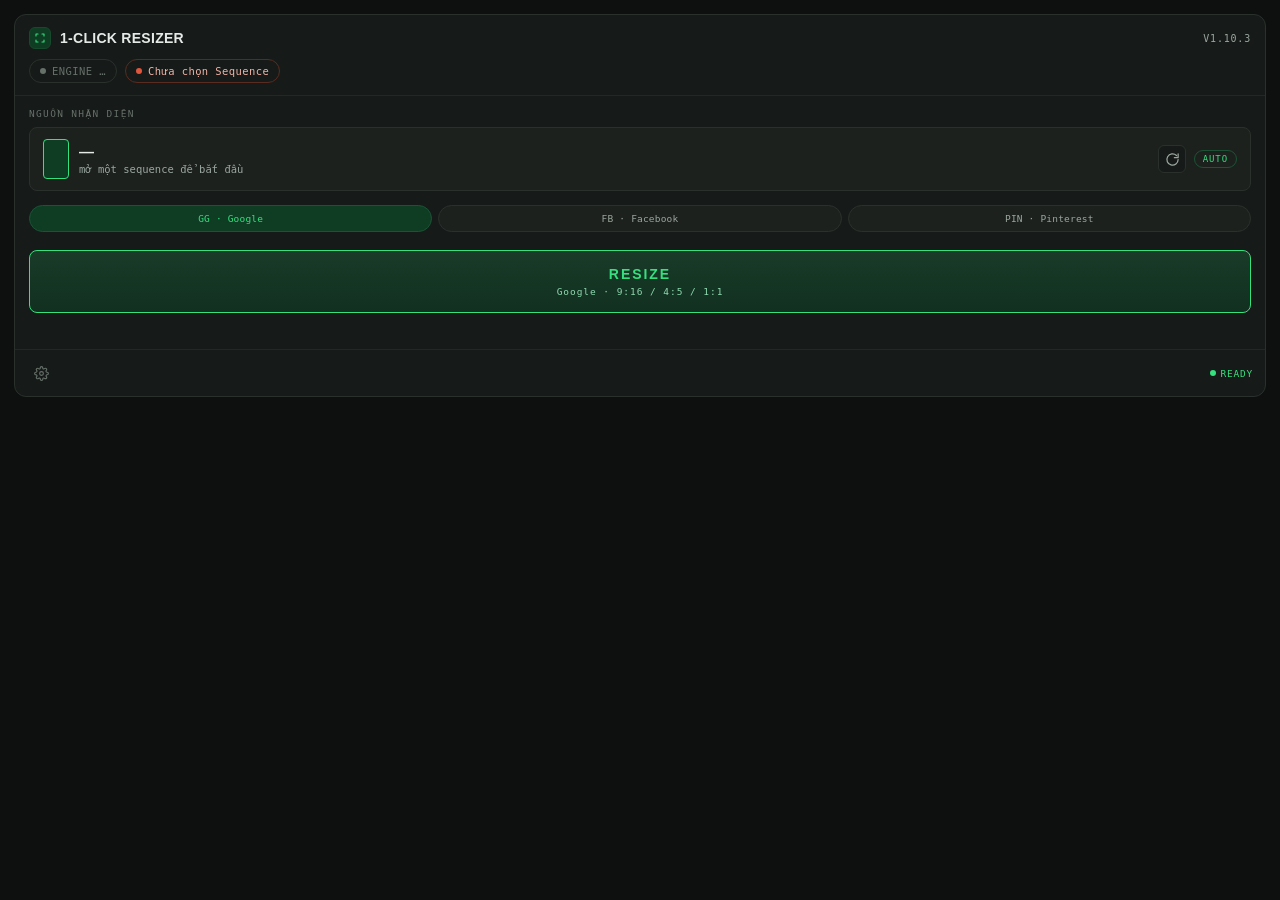
==== com.oneclickresize.panel/index.html @ 4597d434 "hiện tên Sequence đầy đủ ở tiêu đề khối nguồn (pill chỉ còn trạng thái, không cắt tên nữa); bỏ mã RS" ====
<!DOCTYPE html>
<html lang="vi">
<head>
  <meta charset="utf-8" />
  <title>1-Click Resizer</title>
  <link rel="stylesheet" href="css/style.css" />
</head>
<body>
  <div class="wrap">
    <div class="panel" role="region" aria-label="1-Click Resizer panel">

      <div id="update-bar" class="update-bar" style="display:none" role="status">
        <span class="ub-text"></span>
        <div class="ub-actions">
          <button type="button" id="ub-update" class="ub-btn">↑ Cập nhật</button>
          <button type="button" id="ub-dismiss" class="ub-x" aria-label="Đóng">✕</button>
        </div>
      </div>

      <div id="main-view">
        <div class="top">
          <div class="brand">
            <span class="spark" aria-hidden="true">
              <svg width="12" height="12" viewBox="0 0 24 24" fill="none" stroke="currentColor" stroke-width="2.2" stroke-linecap="round" stroke-linejoin="round"><path d="M4 8V4h4M20 8V4h-4M4 16v4h4M20 16v4h-4"/></svg>
            </span>
            1-CLICK RESIZER
          </div>
          <div class="ver"><b>V1.10.3</b></div>
        </div>

        <div class="pills">
          <span id="pill-engine" class="pill wait" title="Kết nối tới script engine của Premiere"><span class="dot"></span>ENGINE …</span>
          <span id="pill-seq" class="pill rec"><span class="dot"></span><span class="pill-label">Chưa chọn Sequence</span></span>
        </div>

        <div class="divider"></div>

        <div class="sect">
          <p class="label" id="src-name"
             data-tip="Sequence sẽ được resize. Chọn ở Project panel để đổi.">Nguồn nhận diện</p>
          <div class="source">
            <div class="rt">
              <span class="ratiobox" aria-hidden="true"></span>
              <div class="meta"><b>—</b><span>mở một sequence để bắt đầu</span></div>
            </div>
            <div class="srcright">
              <button id="refresh" class="iconbtn" type="button" title="Làm mới nhận diện" aria-label="Làm mới nhận diện">
                <svg width="15" height="15" viewBox="0 0 24 24" fill="none" stroke="currentColor" stroke-width="2" stroke-linecap="round" stroke-linejoin="round"><path d="M21 12a9 9 0 1 1-2.64-6.36"/><path d="M21 3v6h-6"/></svg>
              </button>
              <button type="button" id="auto-toggle" class="autobadge" title="Tự nhận diện realtime — bấm để bật/tắt">AUTO</button>
            </div>
          </div>
        </div>

        <div class="btnwrap">
          <div class="modeseg" role="tablist" aria-label="Chế độ resize">
            <button type="button" id="mode-gg" class="seg active"
                    data-tip="Google — tạo các ratio còn lại trong 9:16 / 4:5 / 1:1">GG · Google</button>
            <button type="button" id="mode-fb" class="seg"
                    data-tip="Facebook — chỉ xoay giữa 9:16 và 4:5">FB · Facebook</button>
            <button type="button" id="mode-pin" class="seg"
                    data-tip="Pinterest — tạo đúng 1 bản 2:3 (1080×1620)">PIN · Pinterest</button>
          </div>
          <div class="targets" id="targets"
               data-tip="Tick những size muốn tạo. Ratio trùng với sequence nguồn luôn được bỏ qua."></div>
          <button class="resize" id="go"
                  data-tip="Chọn sequence ở Project panel (chọn nhiều cũng được) rồi nhấn RESIZE để sinh các phiên bản.">RESIZE
            <span class="sub">Google · 9:16 / 4:5 / 1:1</span>
          </button>
        </div>

        <div class="outputs" id="outs"></div>
        <div id="status-msg" class="hint" role="status" aria-live="polite"></div>

        <div class="foot">
          <div class="tools">
            <span class="tbtn" id="gear" title="Cài đặt" aria-label="Cài đặt"><svg width="15" height="15" viewBox="0 0 24 24" fill="none" stroke="currentColor" stroke-width="1.8" stroke-linecap="round" stroke-linejoin="round"><circle cx="12" cy="12" r="3"/><path d="M19.4 15a1.65 1.65 0 0 0 .33 1.82l.06.06a2 2 0 1 1-2.83 2.83l-.06-.06a1.65 1.65 0 0 0-1.82-.33 1.65 1.65 0 0 0-1 1.51V21a2 2 0 0 1-4 0v-.09A1.65 1.65 0 0 0 9 19.4a1.65 1.65 0 0 0-1.82.33l-.06.06a2 2 0 1 1-2.83-2.83l.06-.06a1.65 1.65 0 0 0 .33-1.82 1.65 1.65 0 0 0-1.51-1H3a2 2 0 0 1 0-4h.09A1.65 1.65 0 0 0 4.6 9a1.65 1.65 0 0 0-.33-1.82l-.06-.06a2 2 0 1 1 2.83-2.83l.06.06a1.65 1.65 0 0 0 1.82.33H9a1.65 1.65 0 0 0 1-1.51V3a2 2 0 0 1 4 0v.09a1.65 1.65 0 0 0 1 1.51 1.65 1.65 0 0 0 1.82-.33l.06-.06a2 2 0 1 1 2.83 2.83l-.06.06a1.65 1.65 0 0 0-.33 1.82V9a1.65 1.65 0 0 0 1.51 1H21a2 2 0 0 1 0 4h-.09a1.65 1.65 0 0 0-1.51 1z"/></svg></span>
          </div>
          <span class="ai" id="foot-status"><span class="dot"></span>READY</span>
        </div>
      </div>

      <div id="settings" class="view-settings">
        <div class="settings-head">
          <button type="button" id="settings-back" class="iconbtn" title="Quay lại" aria-label="Quay lại">
            <svg width="15" height="15" viewBox="0 0 24 24" fill="none" stroke="currentColor" stroke-width="2" stroke-linecap="round" stroke-linejoin="round"><path d="M15 18l-6-6 6-6"/></svg>
          </button>
          <span class="label" style="margin:0">Cài đặt</span>
        </div>

        <div class="srow" data-tip="Track chứa video nền (mặc định V1). Panel không đụng tới scale của track này.">
          <label class="slabel" for="bgtrack">Track nền (V…)</label>
          <input type="number" id="bgtrack" min="1" max="20" step="1" value="1" aria-label="Background track number" />
        </div>

        <div class="srow" data-tip="Kéo đường xanh (hoặc gõ %) để đặt vị trí dọc cho text ở ratio đang chọn. Giữ nguyên vị trí ngang & scale. Logo (tên chứa &quot;logo&quot;/&quot;fav&quot;…) luôn được giữ nguyên — bạn tự canh tay.">
          <span class="slabel">Vị trí Text / Graphic / MOGRT</span>
          <div class="gz-tabs">
            <button type="button" class="gz-tab active" data-ratio="9-16">9:16</button>
            <button type="button" class="gz-tab" data-ratio="4-5">4:5</button>
            <button type="button" class="gz-tab" data-ratio="1-1">1:1</button>
            <button type="button" class="gz-tab" data-ratio="2-3">2:3</button>
          </div>
          <div class="gzedit">
            <div class="gzframe" id="gzframe" title="Kéo đường xanh để đặt vị trí dọc">
              <div class="gzsafe" id="gzsafe" aria-hidden="true"></div>
              <div class="gzline" id="gzline" aria-hidden="true"></div>
            </div>
            <div class="gzfields">
              <label>Vị trí dọc
                <input type="number" id="guideY" min="0" max="100" step="1" value="50" aria-label="Text guide vertical position percent" /> %
              </label>
            </div>
          </div>
        </div>

        <div class="srow" data-tip="Đổi tông màu nhấn của panel. Nền tối giữ nguyên để chữ luôn dễ đọc.">
          <span class="slabel">Màu giao diện</span>
          <div id="accent-picker"></div>
        </div>

        <p class="hint shint" id="prefs-note">Cài đặt tự lưu 1 lần — dùng cho MỌI project.</p>

        <button type="button" id="settings-done" class="sback">Xong</button>
      </div>

    </div>
  </div>
  <script src="js/CSInterface.js"></script>
  <script src="js/prefs.js"></script>
  <script src="js/theme.js"></script>
  <script src="js/main.js"></script>
  <script src="js/updater.js"></script>
</body>
</html>
---- com.oneclickresize.panel/css/style.css ----
:root{
  --bg:#0E100F; --panel:#161A18; --panel-2:#1C211E; --row:#1B201D;
  --row-hover:#222925; --line:#2A312C; --line-soft:#232823;
  --accent:#35E07E; --accent-dim:#2FB865; --accent-deep:#0F3D24;
  /* derived from --accent by js/theme.js; these defaults match the green above */
  --accent-line:#1d5236; --accent-edge:#17492c; --accent-soft:#a7e9c4; --accent-sub:#8fd9b0;
  --accent-btn-a:#193b28; --accent-btn-b:#123020; --accent-btn-ah:#1f4a32; --accent-btn-bh:#153826;
  --accent-row:#31463a; --accent-glow:rgba(53,224,126,.5); --accent-ghost:rgba(53,224,126,.25);
  --txt:#E6EAE7; --txt-dim:#9AA79F; --muted:#66716A; --danger:#E0563D; --amber:#E8B84B;
  --mono:ui-monospace,SFMono-Regular,"SF Mono",Menlo,Consolas,monospace;
  --sans:ui-sans-serif,-apple-system,"Segoe UI",Roboto,"Helvetica Neue",Arial,sans-serif;
  --r:8px;
}
*{box-sizing:border-box}
html,body{height:100%;margin:0}
.update-bar{display:flex;align-items:center;justify-content:space-between;gap:10px;background:var(--accent-deep);border:1px solid var(--accent-line);border-radius:8px;padding:8px 10px 8px 12px;margin:12px 14px 0}
.update-bar .ub-text{font-family:var(--mono);font-size:11px;color:var(--accent-soft);letter-spacing:.02em}
.update-bar .ub-actions{display:flex;gap:6px;flex:none}
.update-bar .ub-btn{background:var(--accent-btn-b);border:1px solid var(--accent);color:var(--accent);border-radius:6px;padding:6px 12px;font-size:12px;font-weight:500;cursor:pointer;white-space:nowrap}
.update-bar .ub-btn:hover{background:var(--accent-btn-ah)}
.update-bar .ub-btn:disabled{opacity:.6;cursor:default}
.update-bar .ub-x{background:transparent;border:1px solid var(--line);color:var(--txt-dim);border-radius:6px;padding:6px 9px;font-size:11px;cursor:pointer}
.update-bar .ub-x:hover{color:var(--txt);border-color:var(--line-soft)}
.wrap{background:var(--bg);min-height:100%;padding:14px;font-family:var(--sans);color:var(--txt);-webkit-font-smoothing:antialiased}
.panel{width:100%;background:var(--panel);border:1px solid var(--line);border-radius:12px;overflow:hidden}

/* header */
.top{display:flex;align-items:center;justify-content:space-between;padding:12px 14px 10px}
.brand{display:flex;align-items:center;gap:9px;font-weight:600;font-size:14px;letter-spacing:.02em}
.spark{width:22px;height:22px;border-radius:6px;background:var(--accent-deep);display:grid;place-items:center;color:var(--accent);border:1px solid var(--accent-edge)}
.ver{font-family:var(--mono);font-size:10px;color:var(--muted);letter-spacing:.08em;text-align:right;line-height:1.5}
.ver b{color:var(--txt-dim);font-weight:500}

/* pills */
.pills{display:flex;flex-wrap:wrap;gap:8px;padding:0 14px 12px}
.pill{display:flex;align-items:center;gap:6px;font-family:var(--mono);font-size:10.5px;letter-spacing:.04em;padding:5px 10px;border-radius:999px;border:1px solid var(--line)}
.pill .dot{width:6px;height:6px;border-radius:50%;flex:none}
.pill .pill-label{overflow:hidden;text-overflow:ellipsis;white-space:nowrap}
#pill-seq{max-width:100%}
.pill.rec{color:#f0b3a6;border-color:#5a2b21}.pill.rec .dot{background:var(--danger)}
.pill.ok{color:var(--accent-soft);border-color:var(--accent-line)}.pill.ok .dot{background:var(--accent)}
.pill.wait{color:var(--muted);border-color:var(--line)}.pill.wait .dot{background:var(--muted)}

.divider{height:1px;background:var(--line-soft);margin:0 0 12px}

/* source detect */
.sect{padding:0 14px}
.label{font-family:var(--mono);font-size:9.5px;letter-spacing:.14em;color:var(--muted);text-transform:uppercase;margin:0 0 8px}
.label.name{font-size:11.5px;letter-spacing:.01em;color:var(--txt);text-transform:none;line-height:1.45;
  word-break:break-word;overflow-wrap:anywhere}
.source{display:flex;align-items:center;justify-content:space-between;background:var(--panel-2);border:1px solid var(--line);border-radius:var(--r);padding:11px 13px;margin-bottom:14px}
.source .rt{display:flex;align-items:center;gap:10px}
.srcright{display:flex;align-items:center;gap:8px}
.iconbtn{display:grid;place-items:center;width:28px;height:28px;border-radius:6px;border:1px solid var(--line);background:var(--panel);color:var(--txt-dim);cursor:pointer;transition:color .15s,border-color .15s,background .15s}
.iconbtn:hover{color:var(--accent);border-color:var(--accent-line);background:var(--panel-2)}
.iconbtn:active{transform:scale(.94)}
.ratiobox{width:26px;height:40px;border:1.5px solid var(--accent);border-radius:4px;background:var(--accent-deep);transition:width .15s ease,height .15s ease}
.ratiobox.r45{width:32px;height:40px}
.ratiobox.r11{width:40px;height:40px}
.ratiobox.none{border-color:var(--line);background:transparent}
.source .meta b{font-size:15px;font-weight:600}
.source .meta span{display:block;font-family:var(--mono);font-size:10.5px;color:var(--txt-dim);margin-top:2px}
.autobadge{font-family:var(--mono);font-size:9px;letter-spacing:.1em;color:var(--accent);border:1px solid var(--accent-line);border-radius:999px;padding:3px 8px;background:transparent;cursor:pointer;transition:color .15s,border-color .15s}
.autobadge:hover{background:var(--panel)}
.autobadge.off{color:var(--muted);border-color:var(--line)}

/* main button */
.btnwrap{position:relative;padding:0 14px}
.modeseg{display:flex;gap:6px;margin-bottom:9px}
.modeseg .seg{flex:1;min-width:0;border:1px solid var(--line);background:var(--panel-2);color:var(--txt-dim);border-radius:999px;padding:7px 4px;font-family:var(--mono);font-size:9.5px;letter-spacing:.02em;white-space:nowrap;overflow:hidden;text-overflow:ellipsis;cursor:pointer;transition:color .15s,border-color .15s,background .15s}
.modeseg .seg:hover{color:var(--txt)}
.modeseg .seg.active{color:var(--accent);border-color:var(--accent-line);background:var(--accent-deep)}
.resize{width:100%;border:1.5px solid var(--accent);background:linear-gradient(180deg,var(--accent-btn-a),var(--accent-btn-b));color:var(--accent);
  font-family:var(--sans);font-weight:600;font-size:14px;letter-spacing:.14em;text-transform:uppercase;
  padding:15px 0;border-radius:var(--r);cursor:pointer;transition:transform .08s ease,box-shadow .18s ease,background .18s ease}
.resize:hover{background:linear-gradient(180deg,var(--accent-btn-ah),var(--accent-btn-bh));box-shadow:0 0 0 1px var(--accent),0 6px 22px -8px var(--accent-glow)}
.resize:active{transform:scale(.985)}
.resize:disabled{opacity:.55;cursor:default}
.resize:disabled:hover{background:linear-gradient(180deg,var(--accent-btn-a),var(--accent-btn-b));box-shadow:none}
.resize .sub{display:block;font-family:var(--mono);font-weight:400;font-size:9.5px;letter-spacing:.1em;color:var(--accent-sub);text-transform:none;margin-top:4px}

/* outputs */
.outputs{padding:16px 14px 6px}
.orow{display:flex;align-items:center;gap:11px;background:var(--row);border:1px solid var(--line-soft);border-radius:var(--r);padding:10px 12px;margin-bottom:8px;
  opacity:0;transform:translateY(6px);transition:opacity .35s ease,transform .35s ease,border-color .18s ease}
.orow.show{opacity:1;transform:none}
.orow:hover{border-color:var(--accent-row);background:var(--row-hover)}
.oico{width:30px;height:30px;border-radius:6px;background:var(--panel-2);display:grid;place-items:center;color:var(--accent);flex:none;border:1px solid var(--line)}
.oinfo{min-width:0;flex:1}
.oinfo b{font-size:12.5px;font-weight:500;display:block;white-space:nowrap;overflow:hidden;text-overflow:ellipsis}
.oinfo span{font-family:var(--mono);font-size:9.5px;color:var(--muted)}
.ostatus{font-family:var(--mono);font-size:9px;letter-spacing:.08em;color:var(--accent);display:flex;align-items:center;gap:5px;flex:none}
.ostatus .dot{width:5px;height:5px;border-radius:50%;background:var(--accent)}
.hint{font-family:var(--mono);font-size:9.5px;color:var(--muted);text-align:center;padding:2px 0 4px;letter-spacing:.03em}
.hint.saved{color:var(--accent)}

/* footer toolbar */
.foot{display:flex;align-items:center;justify-content:space-between;gap:4px;border-top:1px solid var(--line-soft);margin-top:8px;padding:9px 12px}
.tools{display:flex;gap:2px}
.tbtn{width:28px;height:28px;border-radius:6px;display:grid;place-items:center;color:var(--muted);cursor:pointer;transition:background .15s,color .15s}
.tbtn:hover{background:var(--panel-2);color:var(--accent)}
.ai{font-family:var(--mono);font-size:9.5px;letter-spacing:.08em;color:var(--accent);display:flex;align-items:center;gap:5px}
.ai .dot{width:6px;height:6px;border-radius:50%;background:var(--accent)}
.ai.busy{color:var(--amber)}
.ai.busy .dot{background:var(--amber)}
svg{display:block}
@media (prefers-reduced-motion:reduce){.orow{transition:none}}

/* settings view */
.view-settings{display:none;background:var(--panel);border-radius:12px;padding:14px}
.settings-head{display:flex;align-items:center;gap:10px;margin-bottom:6px}
.shint{text-align:left;margin:2px 0 12px}
.srow{background:var(--panel-2);border:1px solid var(--line);border-radius:var(--r);padding:14px 13px;margin-top:14px;display:flex;flex-direction:column;gap:10px}
.srow .slabel{font-family:var(--sans);font-size:12.5px;color:var(--txt);font-weight:500}
.srow input[type="number"]{width:90px;background:var(--bg);color:var(--txt);border:1px solid var(--line);border-radius:var(--r);padding:8px 10px;font-family:var(--mono);font-size:13px}
.gz-tabs{display:flex;gap:6px;margin-top:4px}
.gz-tab{border:1px solid var(--line);background:var(--panel-2);color:var(--txt-dim);border-radius:999px;padding:5px 12px;font-family:var(--mono);font-size:11px;cursor:pointer}
.gz-tab:hover{color:var(--txt)}
.gz-tab.active{color:var(--accent);border-color:var(--accent-line);background:var(--accent-deep)}
.gzedit{display:flex;gap:16px;align-items:flex-start;margin-top:12px}
.gzframe{position:relative;width:92px;flex:none;background:var(--bg);border:1px solid var(--line);border-radius:6px;overflow:hidden;transition:height .12s ease}
.gzsafe{position:absolute;border:1px dashed rgba(120,170,255,0.55);background:rgba(120,170,255,0.08);border-radius:3px;pointer-events:none}
.gzline{position:absolute;left:0;right:0;height:14px;margin-top:-7px;cursor:row-resize;z-index:2}
.gzline::after{content:"";position:absolute;left:0;right:0;top:6px;height:2px;background:var(--accent)}
.gzline::before{content:"";position:absolute;left:50%;top:2px;transform:translateX(-50%);width:24px;height:10px;border-radius:3px;background:var(--accent-ghost)}
.gzfields{display:flex;flex-direction:column;gap:12px;flex:1;padding-top:2px}
.gzfields label{display:flex;align-items:center;gap:8px;font-size:12.5px;color:var(--txt-dim)}
.gzfields input[type="number"]{width:64px}
.sback{width:100%;border:1px solid var(--line);background:var(--panel-2);color:var(--txt-dim);
  font-family:var(--sans);font-weight:600;font-size:12.5px;letter-spacing:.06em;text-transform:uppercase;
  padding:11px 0;border-radius:var(--r);cursor:pointer;transition:background .15s,color .15s,border-color .15s;
  margin-top:16px}
.sback:hover{background:var(--row-hover);color:var(--accent);border-color:var(--accent-line)}

/* target-ratio chips: which sizes this run should create */
.targets{display:flex;gap:6px;margin:0 0 9px;flex-wrap:wrap}
.tchip{border:1px solid var(--line);background:var(--panel-2);color:var(--muted);border-radius:999px;
  padding:5px 11px;font-family:var(--mono);font-size:10px;letter-spacing:.04em;cursor:pointer;
  transition:color .15s,border-color .15s,background .15s}
.tchip:hover{color:var(--txt)}
.tchip.on{color:var(--accent);border-color:var(--accent-line);background:var(--accent-deep)}
.tchip .tick{opacity:.35;margin-right:5px}
.tchip.on .tick{opacity:1}

/* hover notes (Flex-style): any [data-tip] element floats this bubble */
.tipbubble{position:fixed;z-index:99;max-width:230px;background:#0A0C0B;border:1px solid var(--line);
  color:var(--txt-dim);font-family:var(--mono);font-size:9.5px;line-height:1.5;letter-spacing:.02em;
  padding:7px 10px;border-radius:6px;pointer-events:none;opacity:0;transition:opacity .12s ease;
  box-shadow:0 8px 24px -10px #000}
.tipbubble.show{opacity:1}

/* accent colour picker (Settings) */
.cp{display:flex;flex-direction:column;gap:8px;margin-top:8px}
.cp-sv{position:relative;height:132px;border-radius:6px;border:1px solid var(--line);cursor:crosshair}
.cp-dot{position:absolute;width:11px;height:11px;margin:-6px 0 0 -6px;border-radius:50%;
  border:2px solid #fff;box-shadow:0 0 0 1px rgba(0,0,0,.5);pointer-events:none}
.cp-hue{position:relative;height:12px;border-radius:999px;border:1px solid var(--line);cursor:pointer;
  background:linear-gradient(to right,#f00,#ff0,#0f0,#0ff,#00f,#f0f,#f00)}
.cp-bar{position:absolute;top:-3px;width:6px;height:16px;margin-left:-3px;border-radius:3px;
  border:2px solid #fff;box-shadow:0 0 0 1px rgba(0,0,0,.5);pointer-events:none}
.cp-foot{display:flex;align-items:center;gap:8px}
.cp-chip{width:26px;height:26px;border-radius:6px;border:1px solid var(--line);flex:none}
.cp-hex{flex:1;min-width:0;background:var(--bg);color:var(--txt);border:1px solid var(--line);
  border-radius:var(--r);padding:7px 10px;font-family:var(--mono);font-size:12px;text-transform:uppercase}
.cp-presets{display:flex;gap:6px}
.cp-preset{width:22px;height:22px;border-radius:50%;border:1px solid var(--line);cursor:pointer;padding:0}
.cp-preset:hover{border-color:var(--txt-dim)}
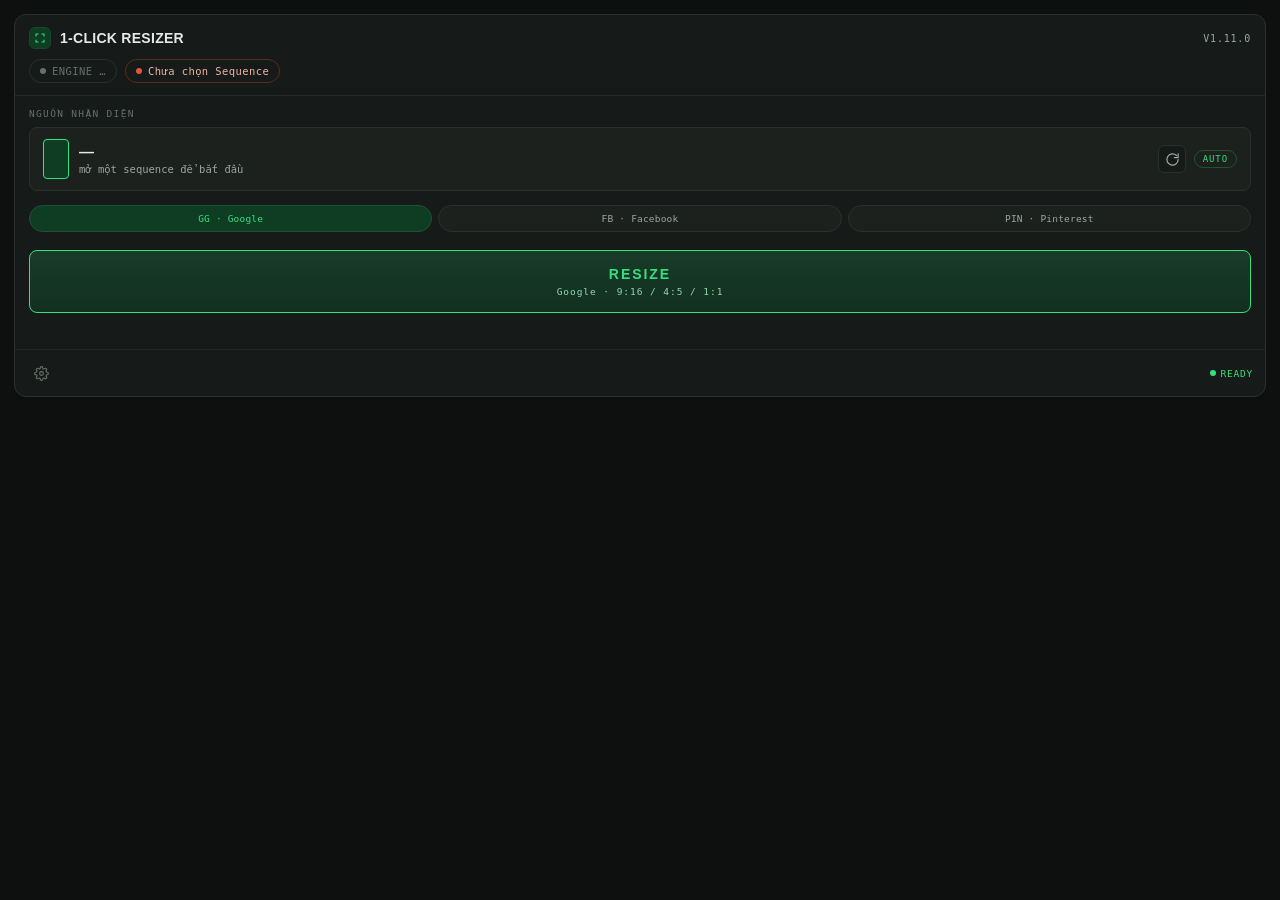
==== commit 3b9dff46: "tự xếp sequence mới vào Timeline/<Google|Facebook|Pinterest>/[vN/]<22x|v22> theo version trong tên (" ====
--- a/com.oneclickresize.panel/index.html
+++ b/com.oneclickresize.panel/index.html
@@ -25,7 +25,7 @@
             </span>
             1-CLICK RESIZER
           </div>
-          <div class="ver"><b>V1.10.3</b></div>
+          <div class="ver"><b>V1.11.0</b></div>
         </div>
 
         <div class="pills">
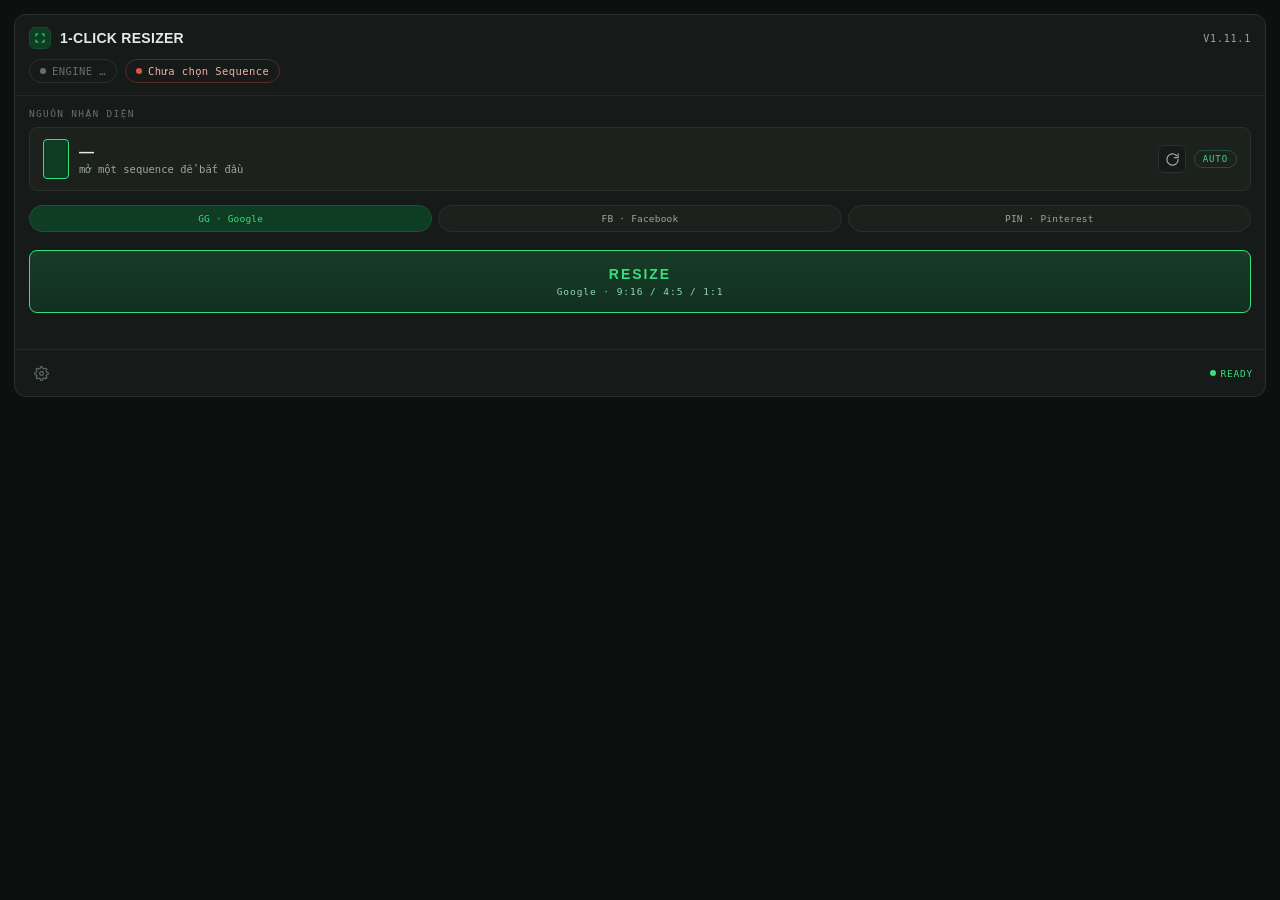
==== commit b3705acb: "xếp bin: ưu tiên kiểu v22; chọn tầng vN có NHIỀU bin nhất (đang phát triển); tạo bin nền tảng theo q" ====
--- a/com.oneclickresize.panel/index.html
+++ b/com.oneclickresize.panel/index.html
@@ -25,7 +25,7 @@
             </span>
             1-CLICK RESIZER
           </div>
-          <div class="ver"><b>V1.11.0</b></div>
+          <div class="ver"><b>V1.11.1</b></div>
         </div>
 
         <div class="pills">
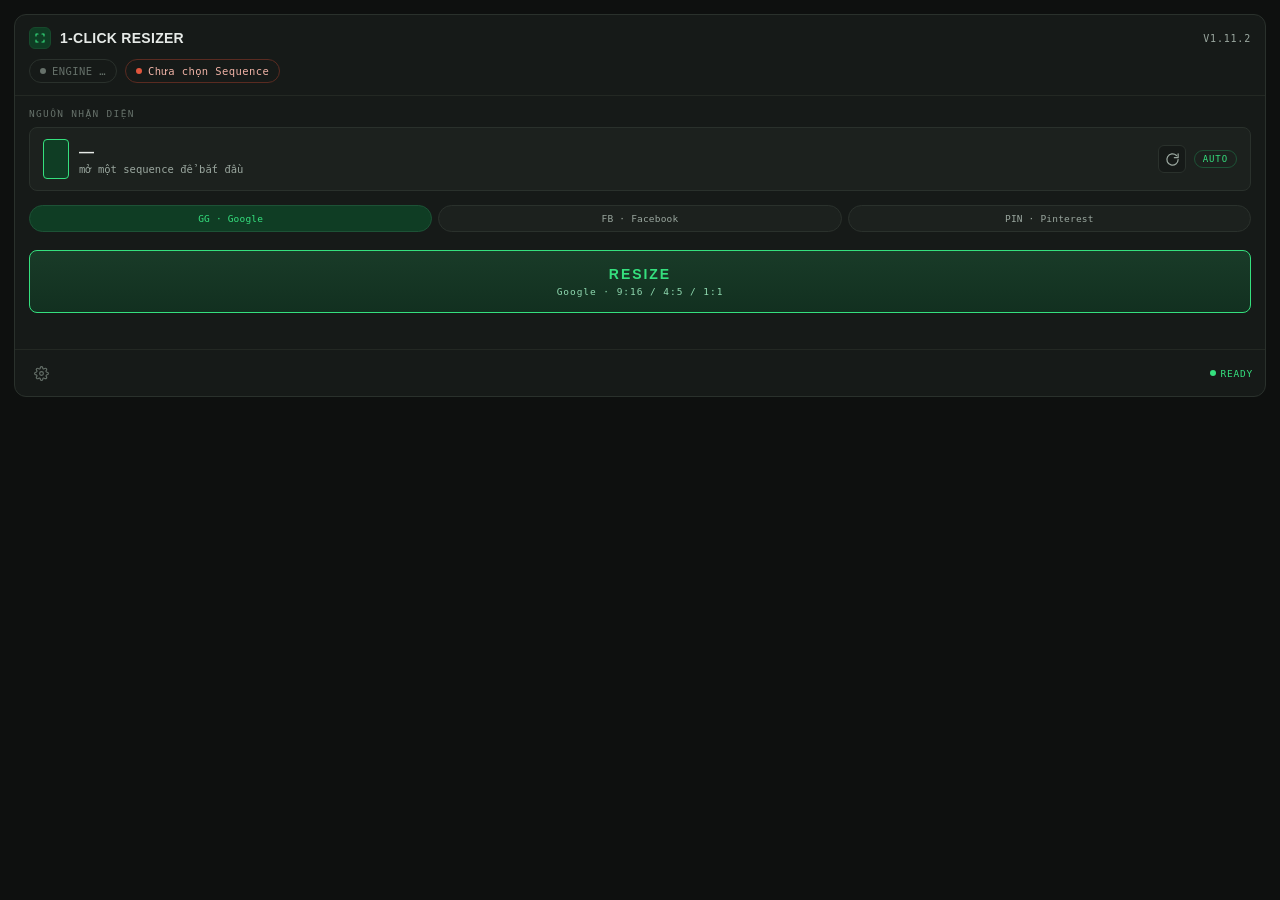
==== commit e5b667af: "fix ENGINE ERR: đổi tên biến 'short' (từ khoá cấm trong ExtendScript ES3) + test tự quét từ khoá cấm" ====
--- a/com.oneclickresize.panel/index.html
+++ b/com.oneclickresize.panel/index.html
@@ -25,7 +25,7 @@
             </span>
             1-CLICK RESIZER
           </div>
-          <div class="ver"><b>V1.11.1</b></div>
+          <div class="ver"><b>V1.11.2</b></div>
         </div>
 
         <div class="pills">
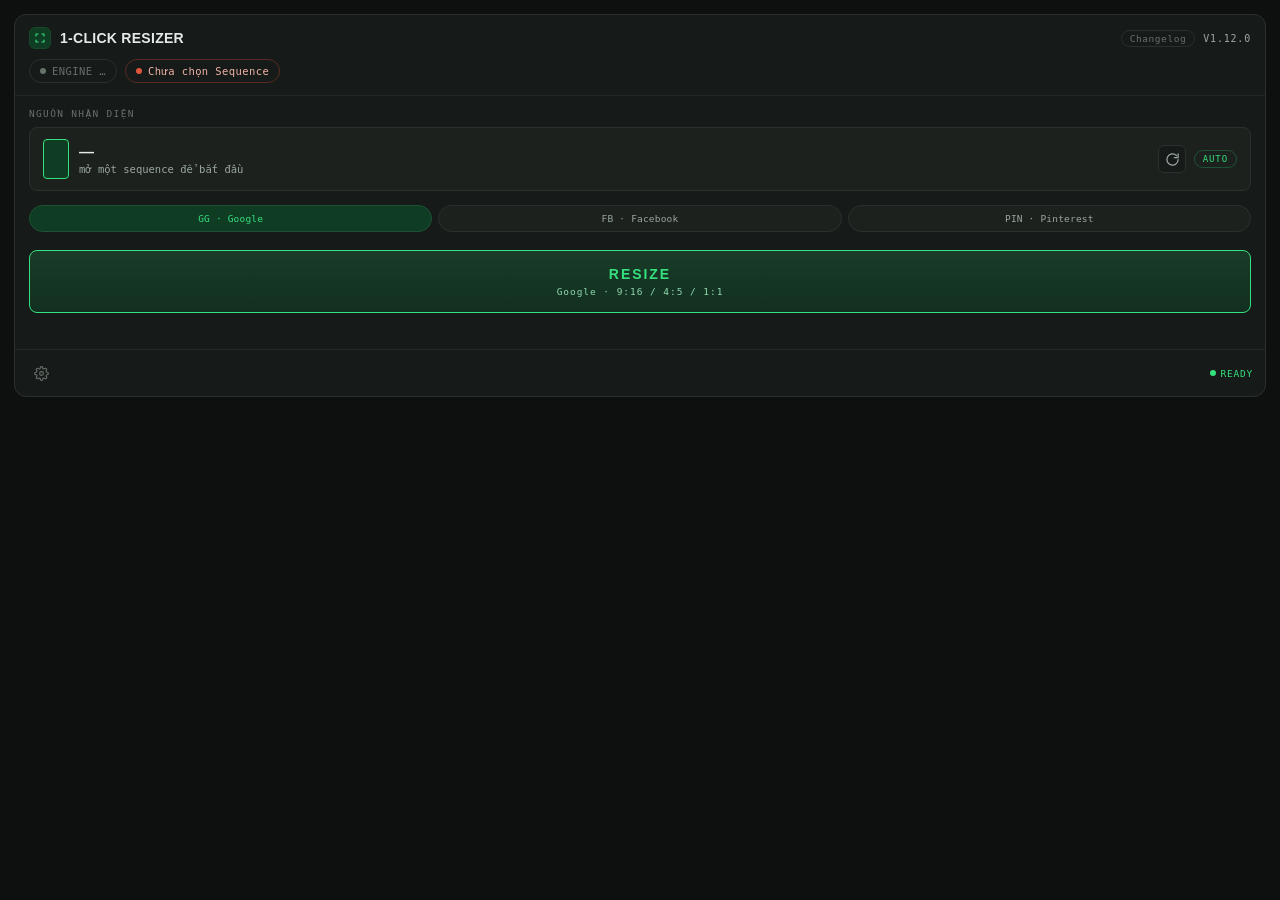
==== commit 2f705ebb: "thêm nút Changelog cạnh version (js/changelog.js, publish.sh chặn nếu thiếu entry); bấm từng dòng kế" ====
--- a/com.oneclickresize.panel/index.html
+++ b/com.oneclickresize.panel/index.html
@@ -25,7 +25,10 @@
             </span>
             1-CLICK RESIZER
           </div>
-          <div class="ver"><b>V1.11.2</b></div>
+          <div class="ver">
+            <button type="button" id="cl-open" class="clbtn" data-tip="Xem các thay đổi của từng version">Changelog</button>
+            <b>V1.12.0</b>
+          </div>
         </div>
 
         <div class="pills">
@@ -124,11 +127,23 @@
         <button type="button" id="settings-done" class="sback">Xong</button>
       </div>
 
+      <div id="changelog" class="view-settings">
+        <div class="settings-head">
+          <button type="button" id="cl-back" class="iconbtn" title="Quay lại" aria-label="Quay lại">
+            <svg width="15" height="15" viewBox="0 0 24 24" fill="none" stroke="currentColor" stroke-width="2" stroke-linecap="round" stroke-linejoin="round"><path d="M15 18l-6-6 6-6"/></svg>
+          </button>
+          <span class="label" style="margin:0">Changelog</span>
+        </div>
+        <div class="cllist" id="cl-list"></div>
+        <button type="button" id="cl-done" class="sback">Đóng</button>
+      </div>
+
     </div>
   </div>
   <script src="js/CSInterface.js"></script>
   <script src="js/prefs.js"></script>
   <script src="js/theme.js"></script>
+  <script src="js/changelog.js"></script>
   <script src="js/main.js"></script>
   <script src="js/updater.js"></script>
 </body>
--- a/com.oneclickresize.panel/css/style.css
+++ b/com.oneclickresize.panel/css/style.css
@@ -30,6 +30,10 @@
 .spark{width:22px;height:22px;border-radius:6px;background:var(--accent-deep);display:grid;place-items:center;color:var(--accent);border:1px solid var(--accent-edge)}
 .ver{font-family:var(--mono);font-size:10px;color:var(--muted);letter-spacing:.08em;text-align:right;line-height:1.5}
 .ver b{color:var(--txt-dim);font-weight:500}
+.ver{display:flex;align-items:center;gap:8px}
+.clbtn{font-family:var(--mono);font-size:9.5px;letter-spacing:.06em;color:var(--muted);background:transparent;
+  border:1px solid var(--line);border-radius:999px;padding:2px 8px;cursor:pointer;transition:color .15s,border-color .15s}
+.clbtn:hover{color:var(--accent);border-color:var(--accent-line)}
 
 /* pills */
 .pills{display:flex;flex-wrap:wrap;gap:8px;padding:0 14px 12px}
@@ -106,6 +110,18 @@
 svg{display:block}
 @media (prefers-reduced-motion:reduce){.orow{transition:none}}
 
+/* changelog view */
+.cllist{margin-top:12px;max-height:420px;overflow-y:auto;background:var(--panel-2);border:1px solid var(--line);border-radius:var(--r);padding:4px 14px}
+.clitem{padding:12px 0;border-bottom:1px solid var(--line-soft)}
+.clitem:last-child{border-bottom:none}
+.clhead{display:flex;align-items:baseline;gap:8px;font-size:12.5px}
+.clhead b{color:var(--accent);font-weight:600}
+.clhead span{color:var(--muted);font-family:var(--mono);font-size:10.5px}
+.clitem ul{margin:6px 0 0;padding-left:16px;color:var(--txt-dim);font-size:12px;line-height:1.55}
+/* output rows that select their bin on click */
+.orow.pick{cursor:pointer}
+.binlist{text-align:left}
+
 /* settings view */
 .view-settings{display:none;background:var(--panel);border-radius:12px;padding:14px}
 .settings-head{display:flex;align-items:center;gap:10px;margin-bottom:6px}
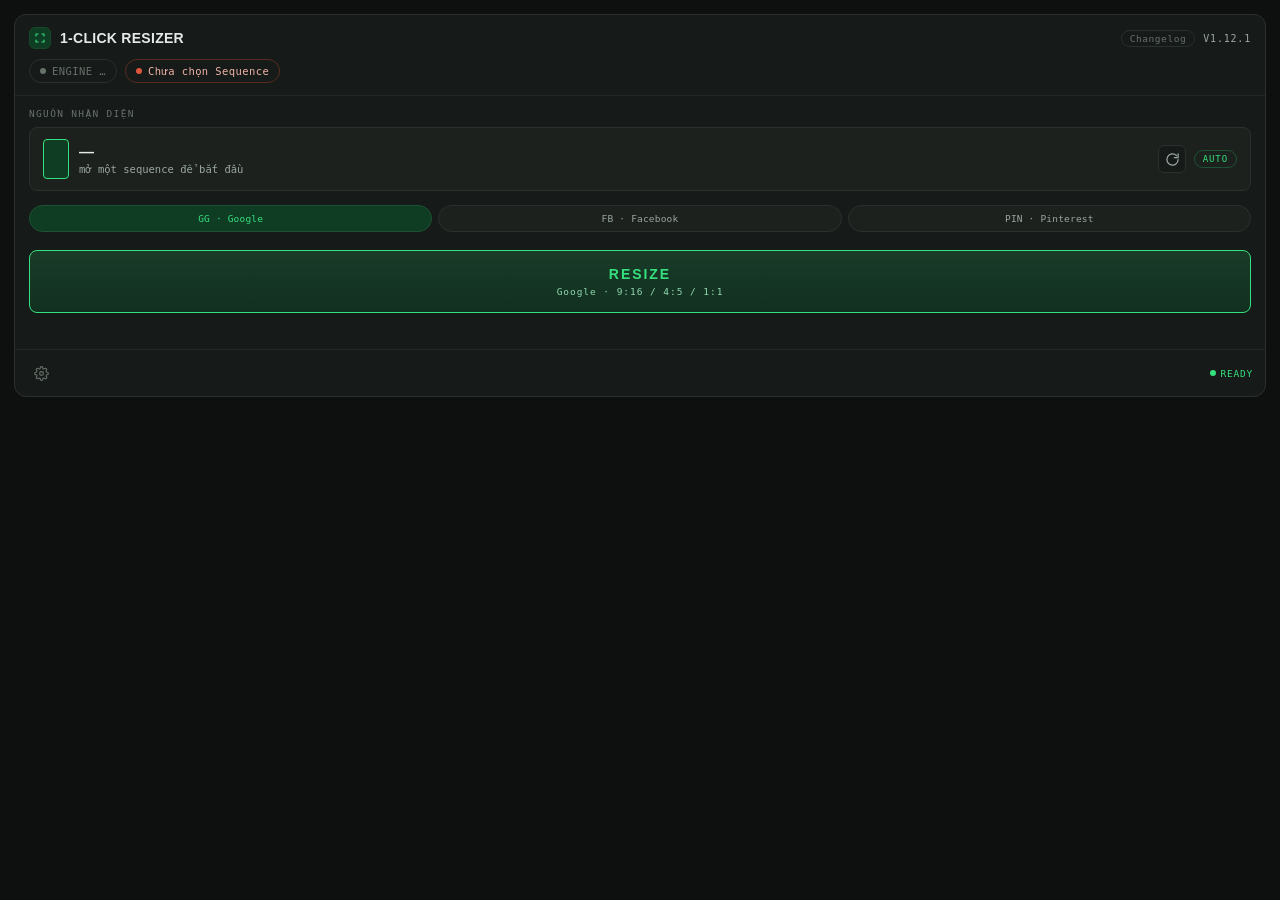
==== commit 258bc49e: "bấm dòng kết quả: mở đúng sequence vừa tạo trong Timeline + chọn nó ở Project panel (thay vì chọn bi" ====
--- a/com.oneclickresize.panel/index.html
+++ b/com.oneclickresize.panel/index.html
@@ -27,7 +27,7 @@
           </div>
           <div class="ver">
             <button type="button" id="cl-open" class="clbtn" data-tip="Xem các thay đổi của từng version">Changelog</button>
-            <b>V1.12.0</b>
+            <b>V1.12.1</b>
           </div>
         </div>
 
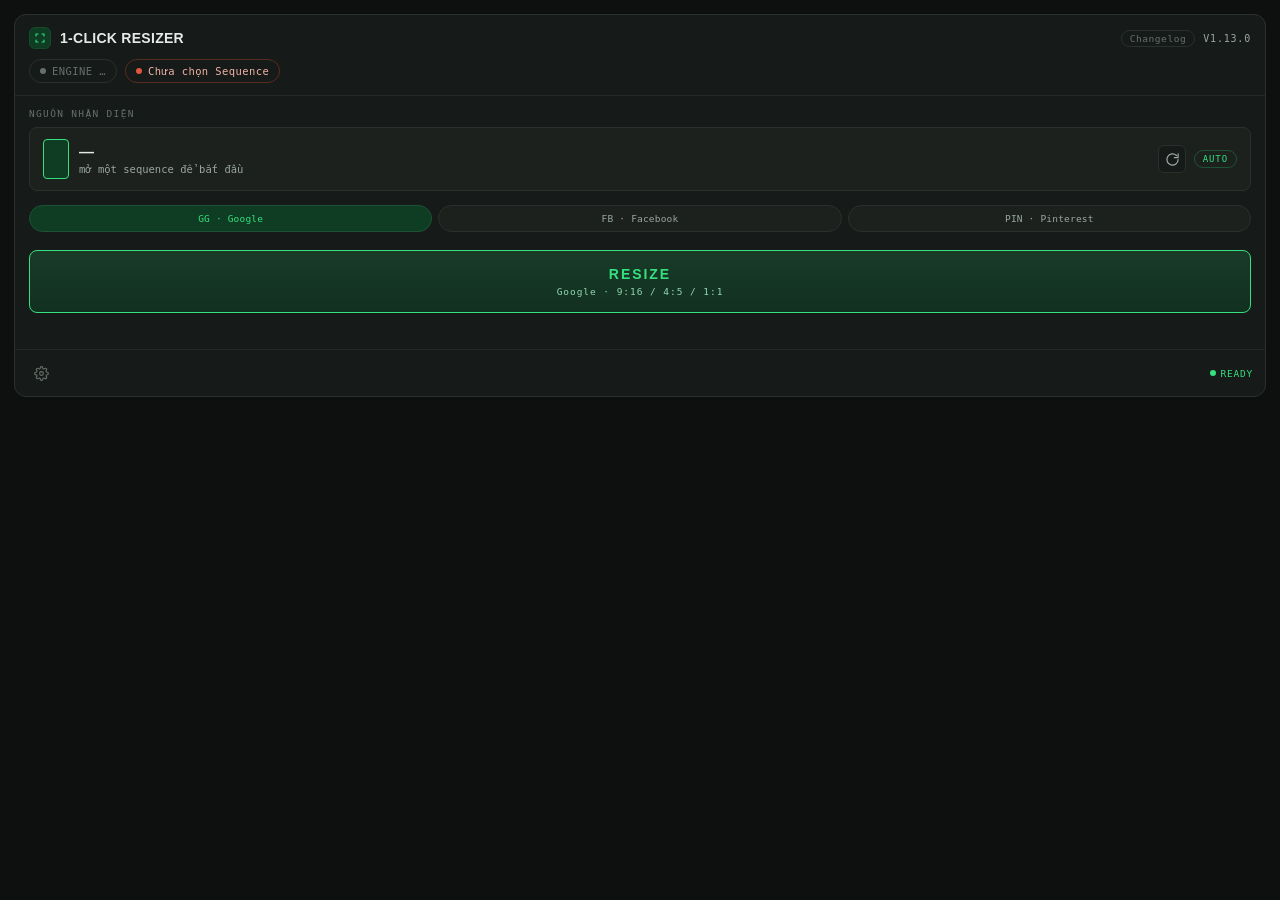
==== commit dfaad699: "GG: tick được ratio của chính sequence nguồn (ô 'bản sao') để tạo bản sao y nguyên — không đổi frame" ====
--- a/com.oneclickresize.panel/index.html
+++ b/com.oneclickresize.panel/index.html
@@ -27,7 +27,7 @@
           </div>
           <div class="ver">
             <button type="button" id="cl-open" class="clbtn" data-tip="Xem các thay đổi của từng version">Changelog</button>
-            <b>V1.12.1</b>
+            <b>V1.13.0</b>
           </div>
         </div>
 
--- a/com.oneclickresize.panel/css/style.css
+++ b/com.oneclickresize.panel/css/style.css
@@ -157,6 +157,7 @@
 .tchip.on{color:var(--accent);border-color:var(--accent-line);background:var(--accent-deep)}
 .tchip .tick{opacity:.35;margin-right:5px}
 .tchip.on .tick{opacity:1}
+.tchip .tcopy{margin-left:6px;font-size:9.5px;opacity:.7;letter-spacing:.04em}
 
 /* hover notes (Flex-style): any [data-tip] element floats this bubble */
 .tipbubble{position:fixed;z-index:99;max-width:230px;background:#0A0C0B;border:1px solid var(--line);
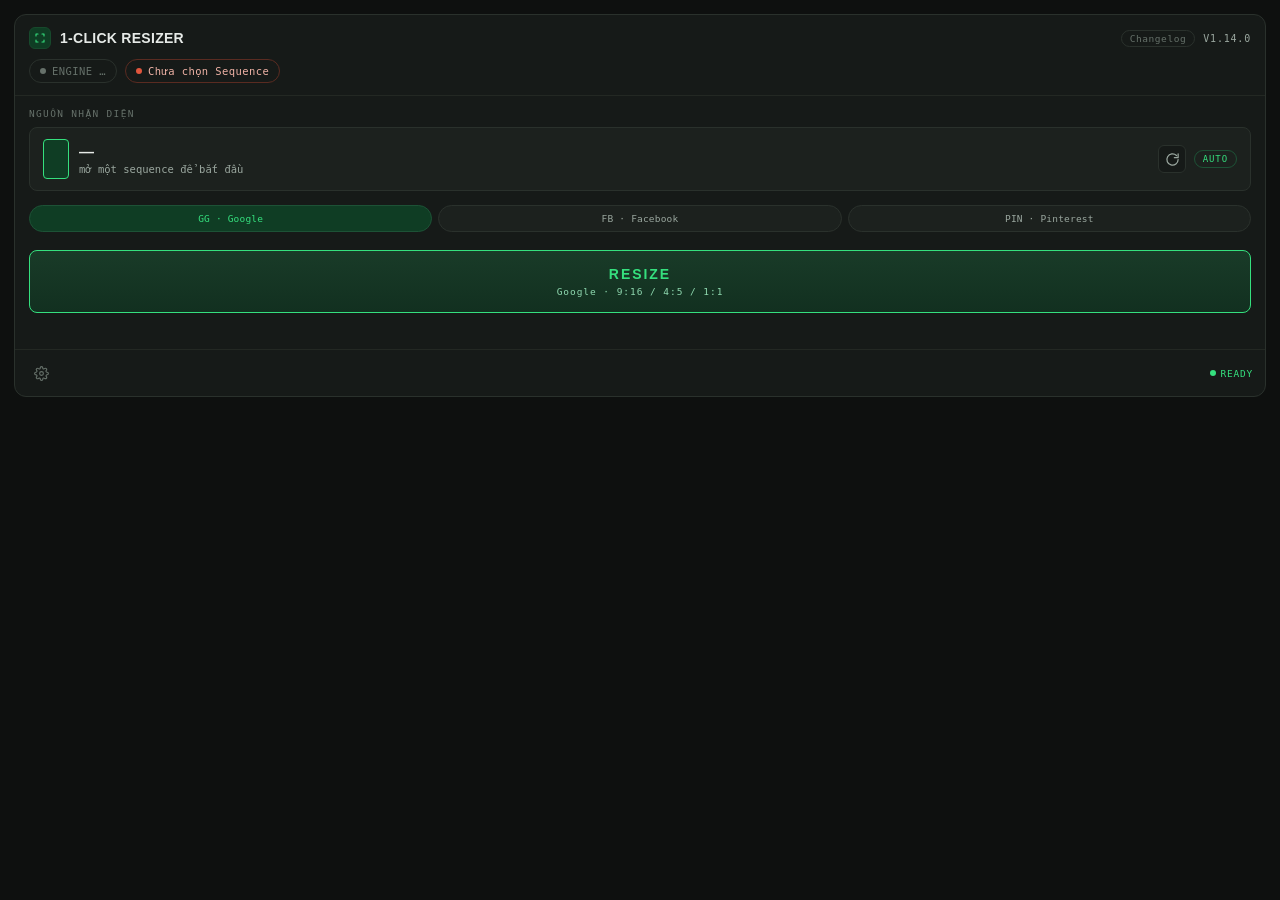
==== commit fd964690: "GG: resize nguồn 16:9 sang 1:1 — nguồn 16:9 chỉ hiện ô 1:1, đổi đuôi 16x9 → 1x1 GG, FB báo rõ không " ====
--- a/com.oneclickresize.panel/index.html
+++ b/com.oneclickresize.panel/index.html
@@ -27,7 +27,7 @@
           </div>
           <div class="ver">
             <button type="button" id="cl-open" class="clbtn" data-tip="Xem các thay đổi của từng version">Changelog</button>
-            <b>V1.13.0</b>
+            <b>V1.14.0</b>
           </div>
         </div>
 
